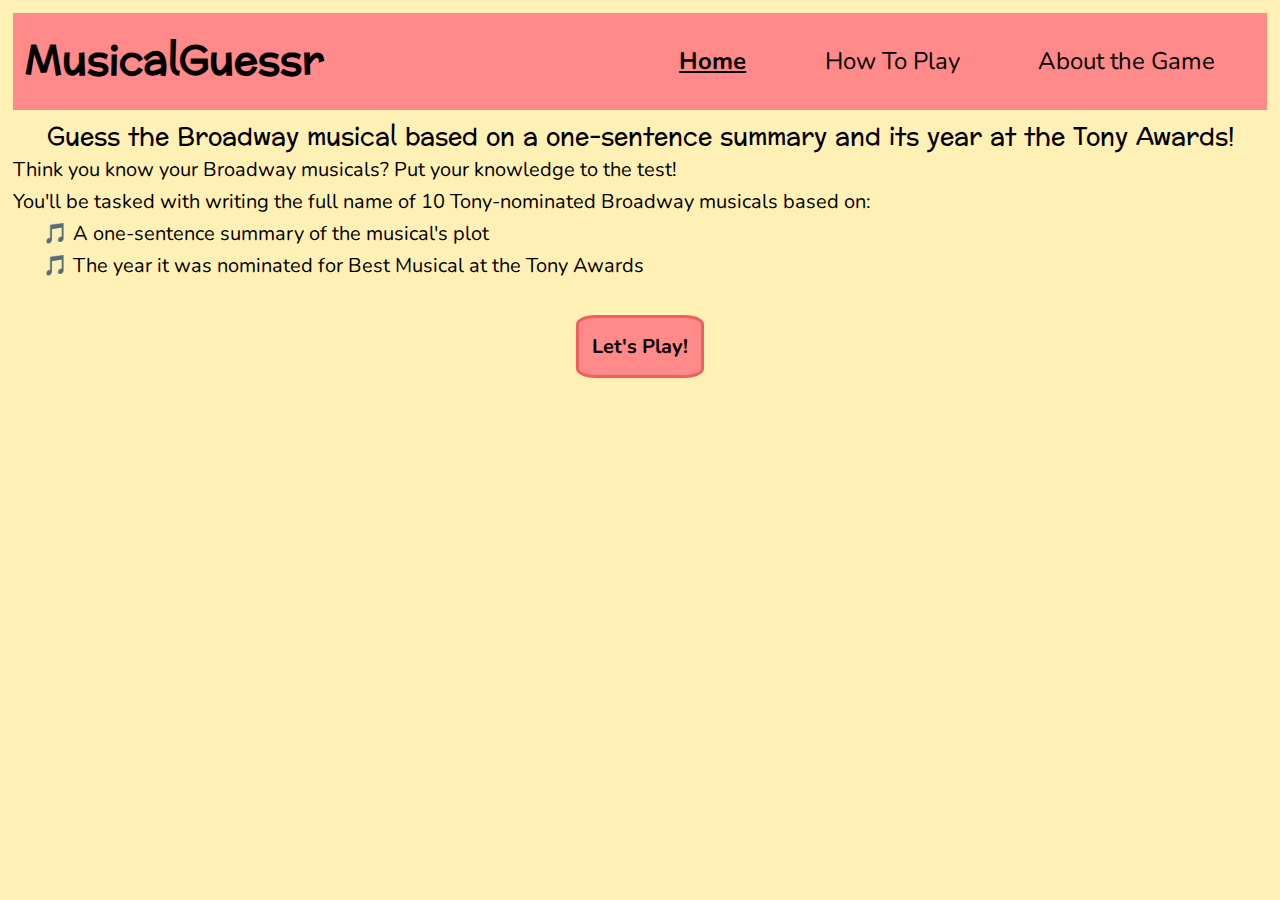
==== index.html @ 55f664e6 "Add files via upload" ====
<!DOCTYPE html>
<html lang="en">
<head>
    <meta charset="UTF-8">
    <meta name="viewport" content="width=device-width, initial-scale=1.0">
    <link rel="stylesheet" href="https://fonts.googleapis.com/css?family=Preahvihear">
    <link rel="stylesheet" href="https://fonts.googleapis.com/css?family=Nunito">
    <link rel="stylesheet" href="css/reset.css">
    <link rel="stylesheet" href="css/style.css">
    <link rel="stylesheet" href="https://cdnjs.cloudflare.com/ajax/libs/font-awesome/4.7.0/css/font-awesome.min.css">
    <link rel="icon" type="image/x-icon" href="images/favicon.png"> 
    <!-- favicon from https://github.com/twitter/twemoji/blob/master/assets/svg/1f3ad.svg -->
    <title>MusicalGuessr</title>
</head>
<body>
    <div class = skip>
        <a href = "#index_main">Skip to Main Content</a>
        </div>
    <header>
        <div class="heading">
        <h1>MusicalGuessr</h1>
        <img src="images/right.png" class="icon" onclick="hamburgerMenu()">
        <!-- a href="https://www.flaticon.com/free-icons/ui" title="ui icons">Ui icons created by HideMaru - Flaticon -->
        </div>
        <nav>
            <ul id="navLinks">
                <li class="active"><a href="index.html">Home</a></li>
                <li class="menu"><a href="instructions.html">How To Play</a></li>
                <li class="menu"><a href="about.html">About the Game</a></li>
            </ul>
        </nav>
    </header>
    <main class="homepage">
        <h2>Guess the Broadway musical based on a one-sentence summary and its year at the Tony Awards!</h2>
        <p>Think you know your Broadway musicals? Put your knowledge to the test!</p>
        <p>You'll be tasked with writing the full name of 10 Tony-nominated Broadway musicals based on:</p>
        <ul>
            <li>A one-sentence summary of the musical's plot</li>
            <li>The year it was nominated for Best Musical at the Tony Awards</li>
        </ul>
        <br>
        <br>
        <button class="playButton" id="playHome" tabindex="0"><a href=play.html>Let's Play!</a></button>
    </main>
<script src="js/finalproj.js"></script>
</body>
</html>
---- css/style.css ----
body{
    background-color: #FFF1B6;
    margin: 1%
}
header{
    background-color: #FF8A89;
    padding: 1%
}
main{
    line-height: 2rem;
}
h1{
    font-family: 'Preahvihear';
    font-size: 250%;
    text-align: center;
    font-weight: bold;
}
h2{
    font-family: 'Preahvihear';
    font-size: 150%;
    text-align: center;
    padding-top: 1%;
}
h3{
    font-family: 'Preahvihear';
    font-size: 125%;
}
p, label{
    font-family: 'Nunito';
    font-size: 125%;
}
nav li{
    display: block;
    font-family: 'Nunito';
    font-size: 150%
}
main li{
    font-family: 'Nunito';
    font-size: 125%;
}
main li::before{
    content: "🎵 "
}
main ul{
    display: inline-block;
    margin-left: 30px;
}
button{
    display: block;
    justify-self: center;
    font-family: 'Nunito';
    font-size: 125%;
    text-align: center;
    font-weight: bold;
}
button:focus{
    text-decoration: underline;
}
main a{
    text-decoration: underline;
    color: #854c85
}
b{
    font-weight: bold;
}
a:focus{
    border-style: solid;
    border-color: black;
    border-width: thick;
    font-weight: bold;
}
/* skip to main content styling */
.skip a{
    position: absolute;
    top: -50px;
}
.skip a:focus{
    position: absolute;
    top: 20px;
    background-color: #FFF1B6;
    font-family: 'Nunito';
    font-size: 125%;
    color: black;
    font-weight: bold;
    border-style: solid;
    border-color: black;
    border-width: thick;
}
/* navigation menu */
.heading{
    display: flex;
    flex-direction: row;
    flex-wrap: wrap;
    justify-content: space-between;
    align-items: center;
}
#navLinks{
    background-color: #FFF1B6;
    color: black;
    padding: 14px 16px;
    text-decoration: none;
    font-size: 100%;
    display: none;
}
.icon, .icon:active{
    background: #FF8A89;
    display: inline-block;
    color: black;
    width: 7%
}
li.active{
    text-decoration: underline;
    font-weight: bold;
    color: black;
}

/* buttons */
.playButton{
    background-color: #FF8A89;
    border-color: #ec605d;
    border-width: 25%;
    border-style: solid;
    border-radius: 15%;
    padding: 1%;
    display: block
}
.playButton a{
    color: black;
    text-decoration: none;
    display: block;
}
.playButton a:focus, .playButton a:active{
    text-decoration: underline;
    border-style: none
}
.playPageButton{
    background-color: #854c85;
    border-color: #5a315a;
    border-width: 25%;
    border-style: solid;
    border-radius: 15%;
    padding: 1%;
    color: white
}
button:hover{
    background-color: white;
}
.playPageButton:hover{
    background-color: white;
    color: #5a315a
}

/* about page */
.about{
    display: grid;
    grid-template-columns: 1fr;
    width: 90%;
    gap: 2%;
    justify-content: center;
    justify-items: center;
    justify-self: center;
    padding-bottom: 15%
}
.theaterPics{
    display: grid;
    grid-template-columns: 1fr 1fr;
    column-gap: 2%;
    align-items: center
}

/* play page */
#guess{
    display: inline-block;
    height: 120%;
    width: 50%;
    border-color: #5a315a;
    border-width: thin;
    border-style: solid;
    background-color: white;
    padding: 1%;
    font-family: 'Nunito';
}
#startGame{
    display: block;
}
#gamePlay{
    display: none
}
#nextRound{
    display: none
}
#getFinalScore{
    display: none
}

@media screen and (min-width: 900px){
    .icon{
        display: none
    }
    #navLinks{
        display: flex;
        flex-direction: row;
        justify-content: space-around;
        background-color: #FF8A89;
        align-items: center;
        padding: 0
    }
    header{
        display: grid;
        grid-template-columns: 1fr 1fr;
        align-items: center;
    }
    .about{
        display: grid;
        grid-template-columns: 1fr 1fr;
        width: 90%;
        gap: 2%;
        justify-content: center;
        justify-items: center;
        justify-self: center;
        padding-bottom: 5%
    }
    #about1{
        grid-area: 1/1/2/2;
    }
    #about2{
        grid-area: 2/1/3/2
    }
    #about3{
        grid-area: 2/2/3/3;
    }
    #about4{
        grid-area: 3/1/4/3
    }
    .theaterPics{
        display: grid;
        grid-template-columns: 1fr 1fr;
        column-gap: 4%;
        align-items: center
    }
    #about5{
        grid-area: 1/1/2/3;
    }
    #about6{
        grid-area: 2/1/3/3;
    }
}
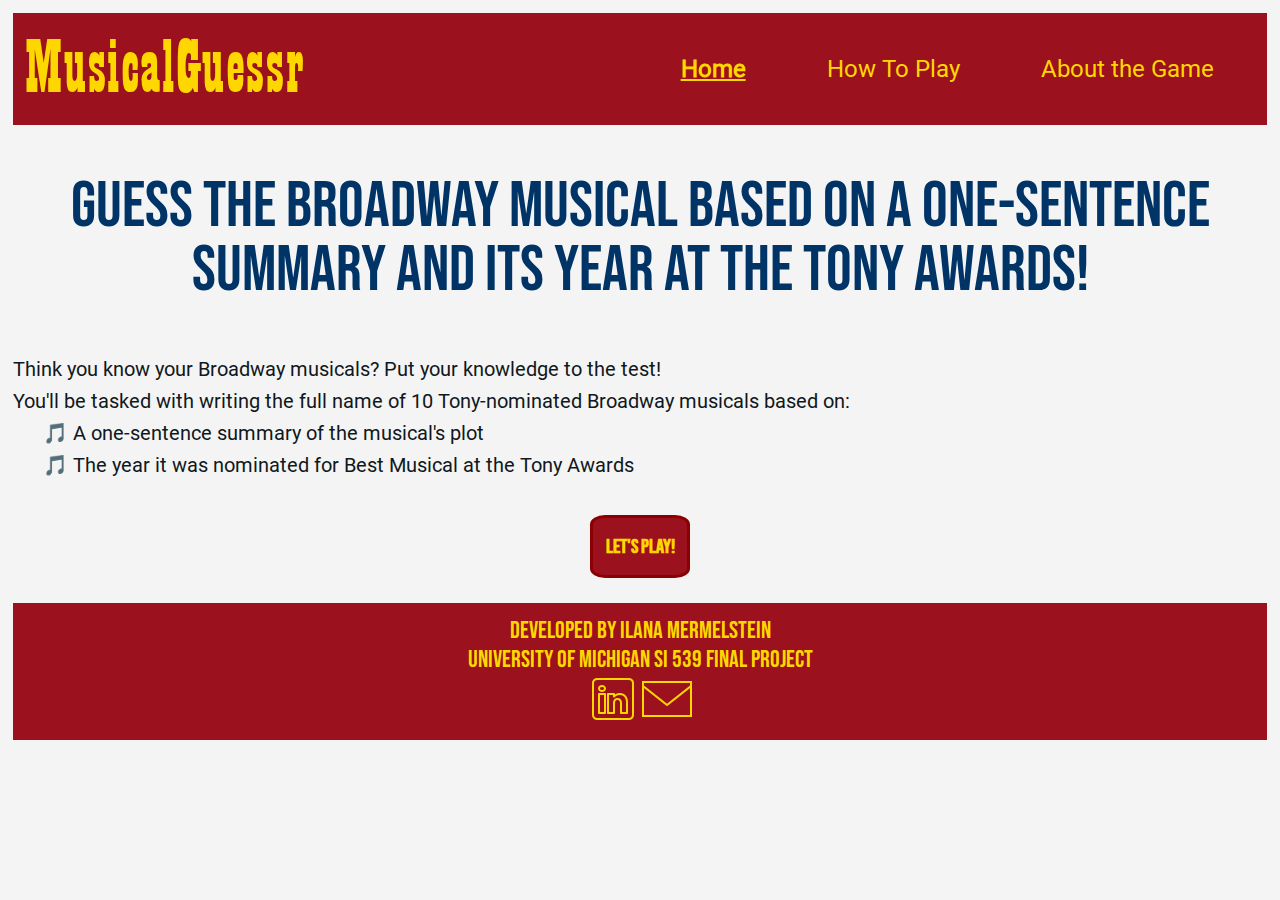
==== commit cc3d81ad: "Add files via upload" ====
--- a/index.html
+++ b/index.html
@@ -19,7 +19,7 @@
     <header>
         <div class="heading">
         <h1>MusicalGuessr</h1>
-        <img src="images/right.png" class="icon" onclick="hamburgerMenu()">
+        <img src="images/hamburger_menu.png" class="icon" alt = "" onclick="hamburgerMenu()">
         <!-- a href="https://www.flaticon.com/free-icons/ui" title="ui icons">Ui icons created by HideMaru - Flaticon -->
         </div>
         <nav>
@@ -30,8 +30,8 @@
             </ul>
         </nav>
     </header>
-    <main class="homepage">
-        <h2>Guess the Broadway musical based on a one-sentence summary and its year at the Tony Awards!</h2>
+    <main id="index_main" class="homepage">
+        <h2 id="slogan">Guess the Broadway musical based on a one-sentence summary and its year at the Tony Awards!</h2>
         <p>Think you know your Broadway musicals? Put your knowledge to the test!</p>
         <p>You'll be tasked with writing the full name of 10 Tony-nominated Broadway musicals based on:</p>
         <ul>
@@ -40,8 +40,19 @@
         </ul>
         <br>
         <br>
-        <button class="playButton" id="playHome" tabindex="0"><a href=play.html>Let's Play!</a></button>
+        <button class="playButton" id="playHome" tabindex="0" onclick="toPlay()">Let's Play!</button>
     </main>
+    <footer>
+        <p>Developed by Ilana Mermelstein</p>
+        <p>University of Michigan SI 539 Final Project</p>
+        <a href="https://www.linkedin.com/in/ilana-mermelstein/"><img src="images/linkedin-logo.png" alt="LinkedIn Logo"></a>
+        <a href="mailto:imerm@umich.edu"><img src="images/email-icon.png" alt="Envelope Icon"></a>
+    </footer>
 <script src="js/finalproj.js"></script>
+<script>
+    function toPlay(){
+        location.href = "play.html";
+    }
+</script>
 </body>
 </html>--- a/css/style.css
+++ b/css/style.css
@@ -1,42 +1,66 @@
+@font-face {
+    font-family: Playbill;
+    src: url(/Playbill.ttf);
+}
+@font-face {
+    font-family: BebasNeue;
+    src: url(/BebasNeue-Regular.ttf);
+}
+@font-face {
+    font-family: Roboto;
+    src: url(/Roboto-Regular.ttf);
+}
 body{
-    background-color: #FFF1B6;
+    background-color: #F4F4F4;
     margin: 1%
 }
 header{
-    background-color: #FF8A89;
+    background-color: #9B111E;
     padding: 1%
 }
 main{
     line-height: 2rem;
 }
 h1{
-    font-family: 'Preahvihear';
-    font-size: 250%;
-    text-align: center;
-    font-weight: bold;
+    font-family: Playbill, 'Georgia', 'Times New Roman';
+    font-size: 500%;
+    text-align: center;
+    font-weight: 200;
+    letter-spacing: .1rem;
+    color: #FFD700;
 }
 h2{
-    font-family: 'Preahvihear';
-    font-size: 150%;
+    font-family: BebasNeue, Roboto, 'Arial', 'Helvetica';
+    font-size: 200%;
     text-align: center;
     padding-top: 1%;
+    color: #101820;
+}
+#slogan{
+    padding: 4%;
+    font-size: 400%;
+    line-height: 4rem;
+    color: #003366;
 }
 h3{
-    font-family: 'Preahvihear';
-    font-size: 125%;
+    font-family: Roboto, 'Arial', 'Helvetica';
+    font-size: 125%;
+    color: #101820;
 }
 p, label{
-    font-family: 'Nunito';
-    font-size: 125%;
+    font-family: Roboto, 'Arial', 'Helvetica';
+    font-size: 125%;
+    color: #101820;
 }
 nav li{
     display: block;
-    font-family: 'Nunito';
+    font-family: Roboto, 'Arial', 'Helvetica';
     font-size: 150%
 }
 main li{
-    font-family: 'Nunito';
-    font-size: 125%;
+    font-family: Roboto, 'Arial', 'Helvetica';
+    font-size: 125%;
+    color: #101820;
 }
 main li::before{
     content: "🎵 "
@@ -48,7 +72,7 @@
 button{
     display: block;
     justify-self: center;
-    font-family: 'Nunito';
+    font-family: BebasNeue, Roboto, 'Arial', 'Helvetica';
     font-size: 125%;
     text-align: center;
     font-weight: bold;
@@ -58,15 +82,15 @@
 }
 main a{
     text-decoration: underline;
-    color: #854c85
+    color: #003366
 }
 b{
     font-weight: bold;
 }
 a:focus{
     border-style: solid;
-    border-color: black;
-    border-width: thick;
+    border-color: #4CBB17;
+    border-width: medium;
     font-weight: bold;
 }
 /* skip to main content styling */
@@ -77,13 +101,13 @@
 .skip a:focus{
     position: absolute;
     top: 20px;
-    background-color: #FFF1B6;
-    font-family: 'Nunito';
-    font-size: 125%;
-    color: black;
-    font-weight: bold;
-    border-style: solid;
-    border-color: black;
+    background-color: #F4F4F4;
+    font-family: Roboto, 'Arial', 'Helvetica';
+    font-size: 125%;
+    color: #9B111E;
+    font-weight: bold;
+    border-style: solid;
+    border-color: #4CBB17;
     border-width: thick;
 }
 /* navigation menu */
@@ -93,61 +117,60 @@
     flex-wrap: wrap;
     justify-content: space-between;
     align-items: center;
+    justify-items: center;
 }
 #navLinks{
-    background-color: #FFF1B6;
-    color: black;
+    background-color: #F4F4F4;
+    color: #9B111E;
     padding: 14px 16px;
     text-decoration: none;
     font-size: 100%;
     display: none;
 }
 .icon, .icon:active{
-    background: #FF8A89;
+    background: #9B111E;
     display: inline-block;
-    color: black;
-    width: 7%
-}
-li.active{
-    text-decoration: underline;
-    font-weight: bold;
-    color: black;
+    color: #F4F4F4;
+    width: 10%;
+    padding: 1%;
+}
+nav li.active{
+    text-decoration: underline;
+    font-weight: bold;
 }
 
 /* buttons */
 .playButton{
-    background-color: #FF8A89;
-    border-color: #ec605d;
+    background-color: #9B111E;
+    border-color: #8B0000;
     border-width: 25%;
     border-style: solid;
     border-radius: 15%;
     padding: 1%;
-    display: block
-}
-.playButton a{
-    color: black;
+    display: block;
+    color: #FFD700;
     text-decoration: none;
-    display: block;
-}
-.playButton a:focus, .playButton a:active{
-    text-decoration: underline;
-    border-style: none
+}
+.playButton:focus, .playButton:hover{
+    text-decoration: underline;
+}
+.playButton:hover{
+    background-color: #8B0000;
 }
 .playPageButton{
-    background-color: #854c85;
-    border-color: #5a315a;
+    background-color: #003366;
+    border-color: #101820;
     border-width: 25%;
     border-style: solid;
     border-radius: 15%;
     padding: 1%;
-    color: white
-}
-button:hover{
-    background-color: white;
+    color: #F9C74F
+}
+.playPageButton:focus, .playPageButton:hover{
+    text-decoration: underline;
 }
 .playPageButton:hover{
-    background-color: white;
-    color: #5a315a
+    background-color: #101820;
 }
 
 /* about page */
@@ -161,11 +184,21 @@
     justify-self: center;
     padding-bottom: 15%
 }
+#name_photo{
+    text-align: center;
+    align-self: center;
+}
+#name_photo img{
+    align-self: stretch;
+}
 .theaterPics{
     display: grid;
     grid-template-columns: 1fr 1fr;
     column-gap: 2%;
     align-items: center
+}
+.aboutLink:hover{
+    color: #8B0000;
 }
 
 /* play page */
@@ -173,12 +206,12 @@
     display: inline-block;
     height: 120%;
     width: 50%;
-    border-color: #5a315a;
+    border-color: #9B111E;
     border-width: thin;
     border-style: solid;
     background-color: white;
     padding: 1%;
-    font-family: 'Nunito';
+    font-family: Roboto, 'Arial', 'Helvetica';
 }
 #startGame{
     display: block;
@@ -191,6 +224,30 @@
 }
 #getFinalScore{
     display: none
+}
+.playPage{
+    text-align: center;
+}
+.playPage #guess{
+    text-align: left;
+}
+.playPage h3{
+    font-weight: bolder;
+}
+.playPage p{
+    font-style: italic;
+}
+/* footer */
+footer{
+    text-align: center;
+    margin-top: 2%;
+    padding: 1%;
+    background-color: #9B111E;
+}
+footer p{
+    font-family: BebasNeue, Roboto, 'Arial', 'Helvetica';
+    font-size: 150%;
+    color: #FFD700;
 }
 
 @media screen and (min-width: 900px){
@@ -201,9 +258,13 @@
         display: flex;
         flex-direction: row;
         justify-content: space-around;
-        background-color: #FF8A89;
+        background-color: #9B111E;
         align-items: center;
-        padding: 0
+        padding: 0;
+        color: #FFD700;
+    }
+    nav li.active{
+        color: #FFD700;
     }
     header{
         display: grid;
@@ -220,14 +281,15 @@
         justify-self: center;
         padding-bottom: 5%
     }
-    #about1{
+    #name_photo{
         grid-area: 1/1/2/2;
-    }
-    #about2{
-        grid-area: 2/1/3/2
+        align-self: center;
+    }
+    #name_photo img{
+        align-self: stretch;
     }
     #about3{
-        grid-area: 2/2/3/3;
+        grid-area: 1/2/2/3;
     }
     #about4{
         grid-area: 3/1/4/3
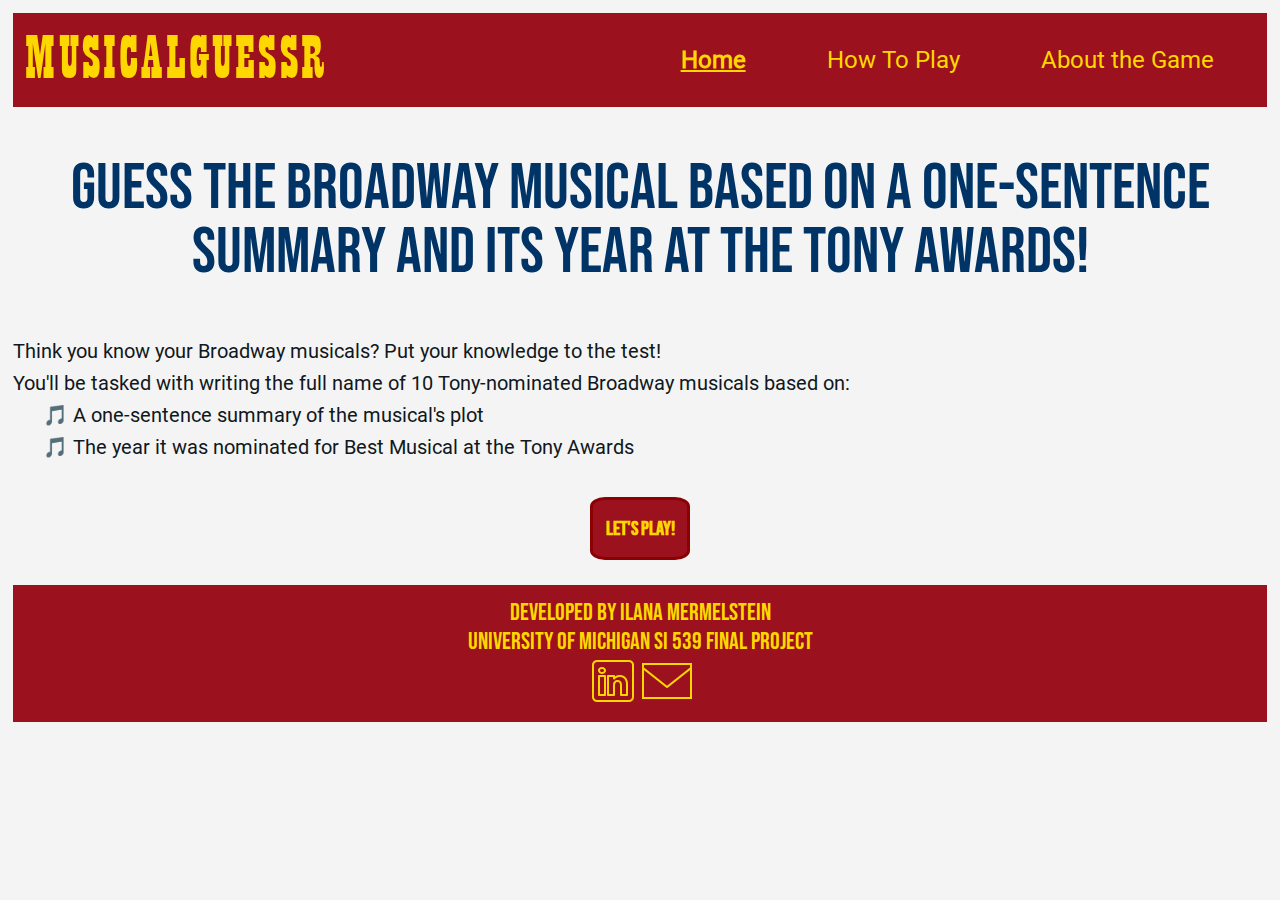
==== commit 3f548ae1: "Add files via upload" ====
--- a/index.html
+++ b/index.html
@@ -18,7 +18,7 @@
         </div>
     <header>
         <div class="heading">
-        <h1>MusicalGuessr</h1>
+        <h1>MUSICALGUESSR</h1>
         <img src="images/hamburger_menu.png" class="icon" alt = "" onclick="hamburgerMenu()">
         <!-- a href="https://www.flaticon.com/free-icons/ui" title="ui icons">Ui icons created by HideMaru - Flaticon -->
         </div>
--- a/css/style.css
+++ b/css/style.css
@@ -1,14 +1,14 @@
 @font-face {
     font-family: Playbill;
-    src: url(/Playbill.ttf);
+    src: url('/Playbill.ttf');
 }
 @font-face {
     font-family: BebasNeue;
-    src: url(/BebasNeue-Regular.ttf);
+    src: url('/BebasNeue-Regular.ttf');
 }
 @font-face {
     font-family: Roboto;
-    src: url(/Roboto-Regular.ttf);
+    src: url('/Roboto-Regular.ttf');
 }
 body{
     background-color: #F4F4F4;
@@ -23,10 +23,10 @@
 }
 h1{
     font-family: Playbill, 'Georgia', 'Times New Roman';
-    font-size: 500%;
-    text-align: center;
-    font-weight: 200;
-    letter-spacing: .1rem;
+    font-size: 400%;
+    text-align: center;
+    font-weight: 100;
+    letter-spacing: .2rem;
     color: #FFD700;
 }
 h2{
